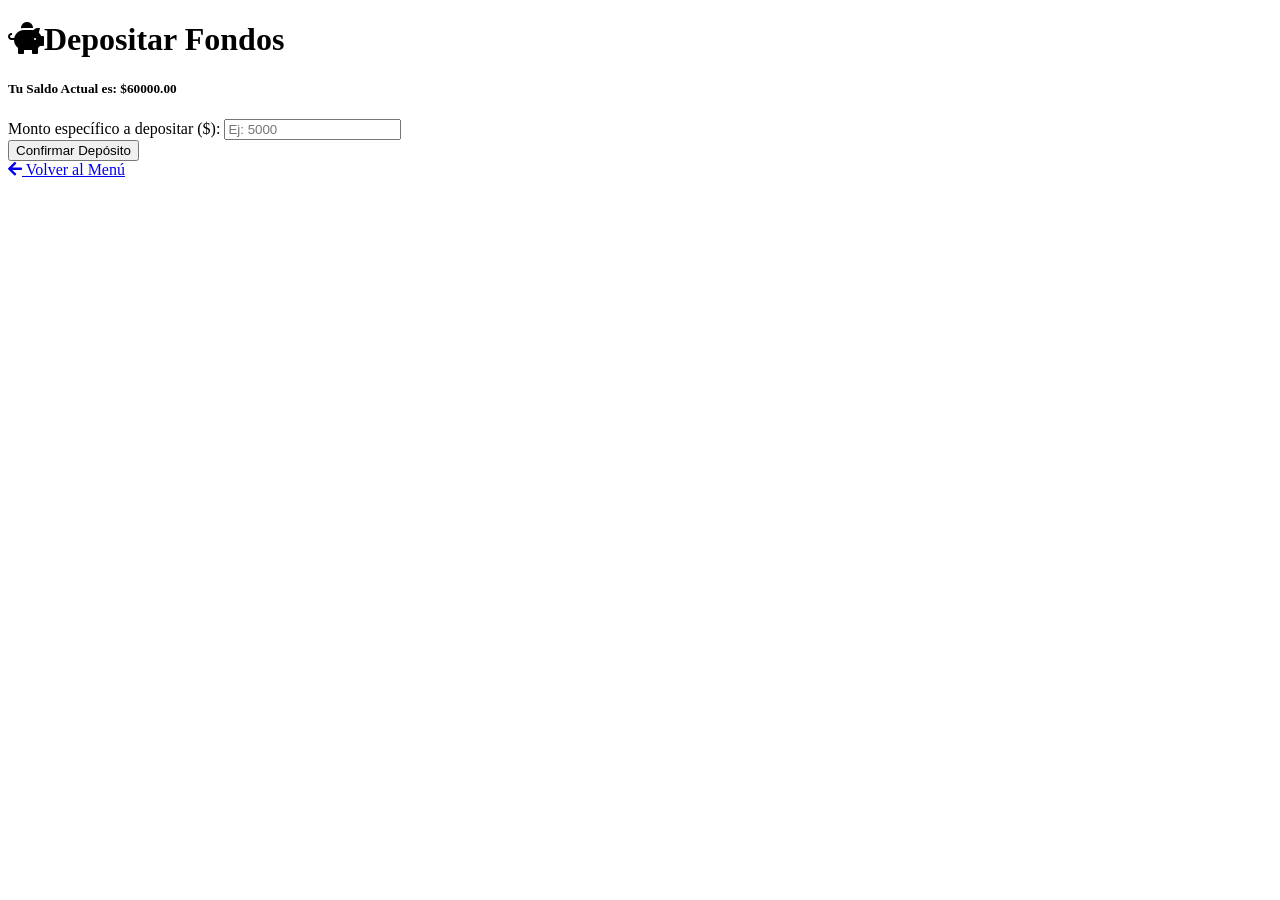
==== deposit.html @ 25c11fdc "sistema de depósitos y actualización de saldo" ====
<!DOCTYPE html>
<html lang="es">
<head>
  <meta charset="UTF-8">
  <meta name="viewport" content="width=device-width, initial-scale=1.0">
  <title>Alke Wallet - Depositar Fondos</title>
  <link class="stylesheet" href="https://stackpath.bootstrapcdn.com/bootstrap/4.5.0/css/bootstrap.min.css">
  <link rel="stylesheet" href="https://cdnjs.cloudflare.com/ajax/libs/font-awesome/5.15.4/css/all.min.css">
  <link rel="stylesheet" href="assets/css/styles.css">
</head>
<body>
  <div class="container mt-5">
    <h1 class="mb-4"><i class="fas fa-piggy-bank text-success mr-2"></i>Depositar Fondos</h1>
    
    <div class="card p-4 bg-light mb-3 shadow-sm border-0">
      <h5>Tu Saldo Actual es: <span id="currentBalanceDisplay" class="text-info font-weight-bold">$0.00</span></h5>
    </div>

    <form id="depositForm">
      <div class="form-group">
        <label for="amount">Monto específico a depositar ($):</label>
        <input type="number" id="amount" class="form-control form-control-lg" placeholder="Ej: 5000" Required min="1">
      </div>
      
      <div id="alert-container"></div>
      <div id="confirmation-legend" class="text-muted font-italic my-2 text-center"></div>

      <button id="depositBtn" type="submit" class="btn btn-success btn-block py-2">Confirmar Depósito</button>
    </form>
    
    <a href="menu.html" class="btn btn-outline-secondary btn-block mt-3"><i class="fas fa-arrow-left mr-1"></i> Volver al Menú</a>
  </div>

  <script src="https://code.jquery.com/jquery-3.6.0.min.js"></script>
  <script src="assets/js/deposit.js"></script>
</body>
</html>
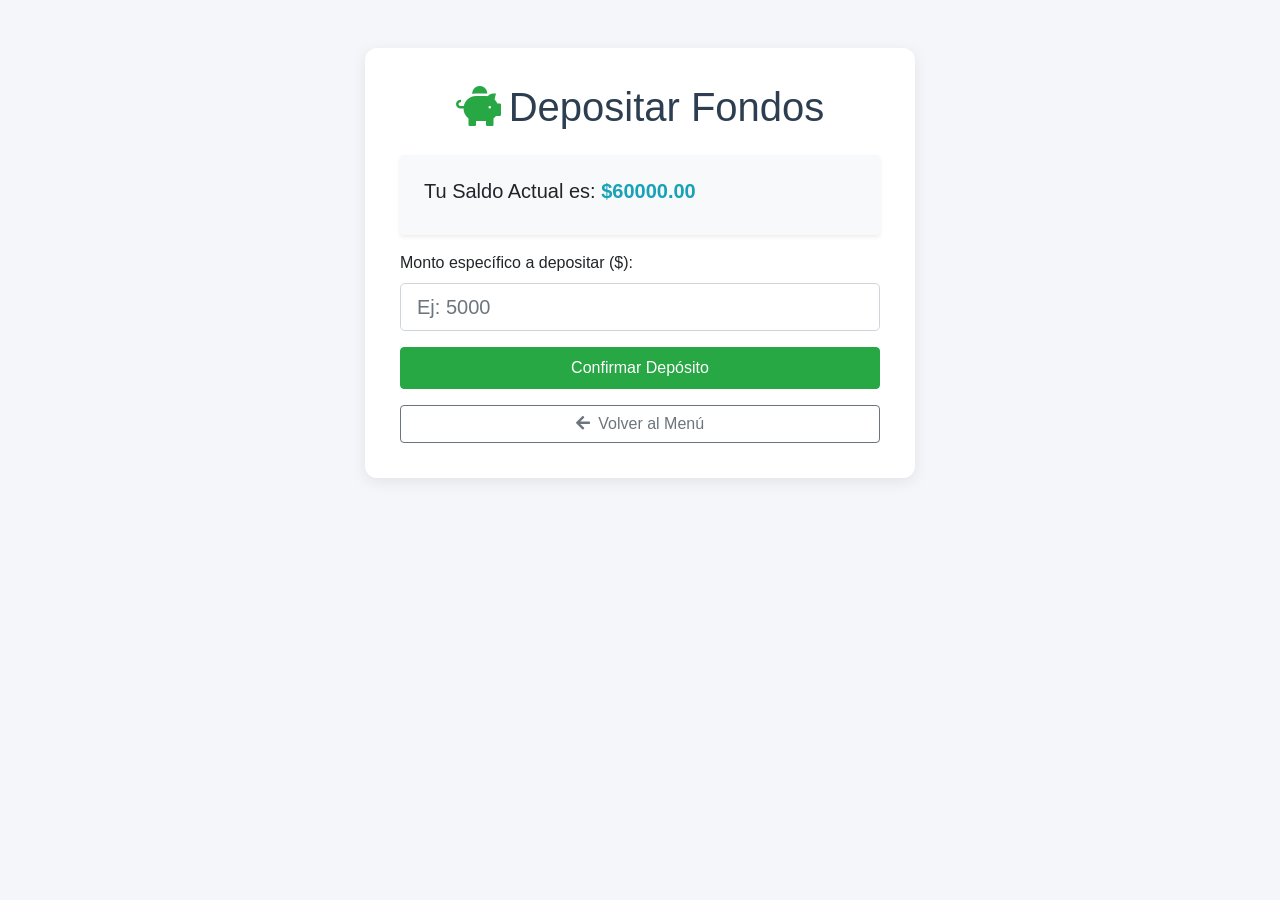
==== commit b8ada426: "fix: corregir atributos de enlace y eliminar espacio extra en styles.css" ====
--- a/deposit.html
+++ b/deposit.html
@@ -4,8 +4,12 @@
   <meta charset="UTF-8">
   <meta name="viewport" content="width=device-width, initial-scale=1.0">
   <title>Alke Wallet - Depositar Fondos</title>
-  <link class="stylesheet" href="https://stackpath.bootstrapcdn.com/bootstrap/4.5.0/css/bootstrap.min.css">
+  
+  <!-- CORRECCIÓN AQUÍ: Se cambió 'class' por 'rel' -->
+  <link rel="stylesheet" href="https://stackpath.bootstrapcdn.com/bootstrap/4.5.0/css/bootstrap.min.css">
   <link rel="stylesheet" href="https://cdnjs.cloudflare.com/ajax/libs/font-awesome/5.15.4/css/all.min.css">
+  
+  <!-- CORRECCIÓN AQUÍ: Se eliminó el espacio extra al final de 'styles.css' -->
   <link rel="stylesheet" href="assets/css/styles.css">
 </head>
 <body>
@@ -19,7 +23,7 @@
     <form id="depositForm">
       <div class="form-group">
         <label for="amount">Monto específico a depositar ($):</label>
-        <input type="number" id="amount" class="form-control form-control-lg" placeholder="Ej: 5000" Required min="1">
+        <input type="number" id="amount" class="form-control form-control-lg" placeholder="Ej: 5000" required min="1">
       </div>
       
       <div id="alert-container"></div>
--- a/assets/css/styles.css
+++ b/assets/css/styles.css
@@ -0,0 +1,58 @@
+/* ==========================================================================
+   Estilos Generales de la Aplicación Alke Wallet 
+   ========================================================================== */
+
+body {
+  background-color: #f4f6f9; /* Fondo gris claro típico de entornos bancarios */
+  font-family: 'Segoe UI', Tahoma, Geneva, Verdana, sans-serif;
+}
+
+/* Contenedor estándar para formularios y pantallas de flujo */
+.container {
+  max-width: 550px;
+  margin: 50px auto;
+  background: #ffffff;
+  padding: 35px;
+  border-radius: 12px;
+  box-shadow: 0 4px 15px rgba(0,0,0,0.08); /* Sombra suave profesional */
+}
+
+/* Variante ancha exclusiva para la visualización de tablas extensas */
+.container-wide {
+  max-width: 800px !important;
+}
+
+/* Ajuste preventivo para que el contenido no quede debajo del Navbar fijo */
+.container-main {
+  margin-top: 100px !important;
+  max-width: 650px;
+}
+
+h1, h2 {
+  color: #2c3e50;
+  text-align: center;
+}
+
+/* Ajuste de tracking corporativo para títulos pequeños */
+.text-tracking {
+  letter-spacing: 1px;
+  text-transform: uppercase;
+}
+
+/* Resalte visual interactivo exigido para la selección de contactos */
+.list-group-item.contact-item.active {
+  background-color: #007bff !important;
+  border-color: #007bff !important;
+  color: #ffffff !important;
+  font-weight: bold;
+}
+
+/* Transiciones fluidas en botones de acción (Microinteracciones UI/UX) */
+.btn-action {
+  transition: transform 0.2s ease, box-shadow 0.2s ease;
+}
+
+.btn-action:hover {
+  transform: translateY(-3px);
+  box-shadow: 0 6px 15px rgba(0,0,0,0.15) !important;
+}
